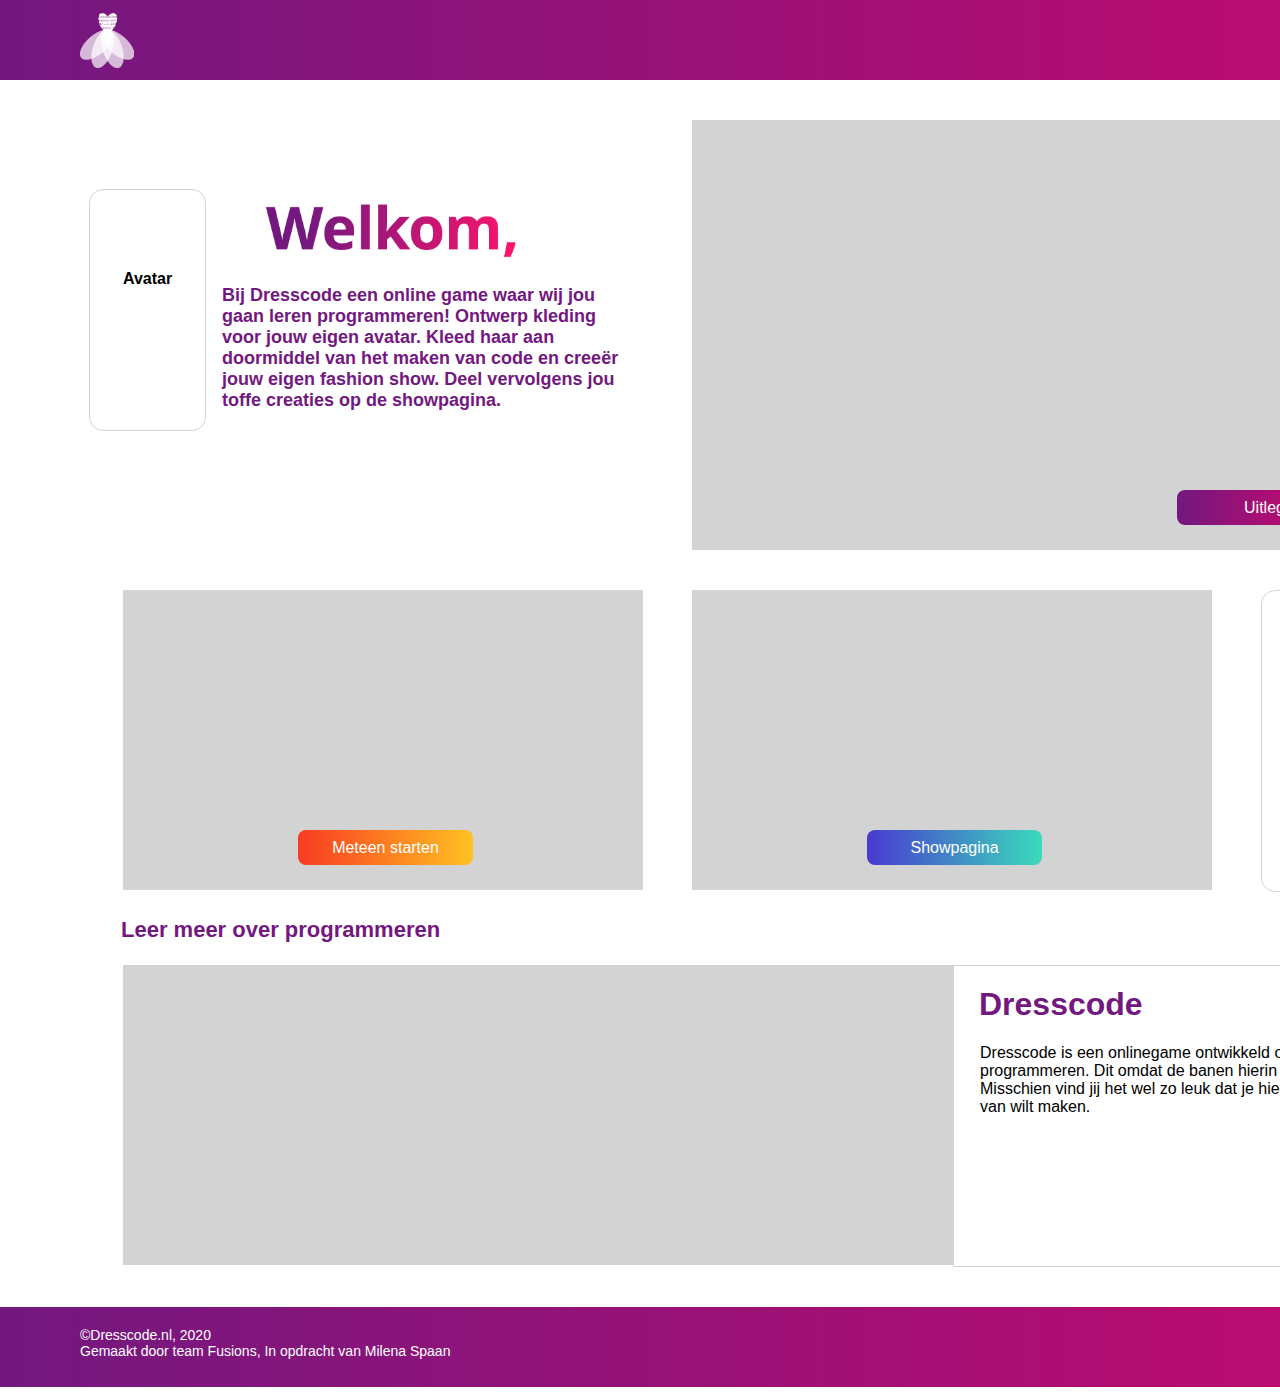
==== Code/Startpagina/index.html @ a65c895c "Add files via upload" ====
<html lang="en">
<head>
    <meta charset="UTF-8">
    <meta name="viewport" content="width=device-width, initial-scale=1.0">
    <link rel="stylesheet" type="text/css" href="style.css">
    <title></title>
</head>
<body>

    <div class="navbar">

        <svg class="logo" xmlns="http://www.w3.org/2000/svg" xmlns:xlink="http://www.w3.org/1999/xlink" width="54.391" height="55" viewBox="0 0 54.391 55">
            <image id="logo_drescode_wit" width="54.391" height="55" xlink:href="[data-uri]"/>
          </svg>

          <svg class="profiel-icon" xmlns="http://www.w3.org/2000/svg" xmlns:xlink="http://www.w3.org/1999/xlink" width="40" height="40" viewBox="0 0 40 40">
            <image id="icon_profile_wit" width="40" height="40" xlink:href="[data-uri]"/>
          </svg>
          
          <svg class="menu-icon" xmlns="http://www.w3.org/2000/svg" xmlns:xlink="http://www.w3.org/1999/xlink" width="40" height="35.859" viewBox="0 0 40 35.859">
            <image id="icon_menu_wit" width="40" height="35.859" xlink:href="[data-uri]"/>
          </svg>

    </div>
    
    <div class="vakje1">

        <button class="button1" href="">Uitleg</button>

        <svg class="welkom" xmlns="http://www.w3.org/2000/svg" xmlns:xlink="http://www.w3.org/1999/xlink" width="250" height="53.289" viewBox="0 0 250 53.289">
          <image id="welkom" width="250" height="53.289" xlink:href="[data-uri]"/>
        </svg>
        
        <h3>Bij Dresscode een online game waar wij jou<br>gaan leren programmeren! Ontwerp kleding<br>voor jouw eigen avatar. Kleed haar aan<br>doormiddel van het maken van code en creeër<br>jouw eigen fashion show. Deel vervolgens jou<br>toffe creaties op de showpagina.</h3>

        <div class="vakje5">
        <p>Avatar</p>
        </div>

    </div>

    <div class="vakje2">

        <button class="button2" href="">Showpagina</button>

    </div>

    <div class="vakje3">

      <button class="button3" href="">Aanmelden</button>

      <p>Nog geen account registreer dan nu!</p>

      <button class="button4" href="">Registreren</button>
  </div>

  <div class="vakje4">

    <button class="button5" href="">Meteen starten</button>

  </div>

  <div class="leren">
    <p>Leer meer over programmeren</p>
  </div>

  <div class="vakje6"></div>

  <div class="vakje7">
    <h1>Dresscode</h1>
    <p>Dresscode is een onlinegame ontwikkeld om jou kennen te laten maken met<br>programmeren. Dit omdat de banen hierin blijven toenemen in de toekomst.<br>Misschien vind jij het wel zo leuk dat je hier misschien in de toekomst jou baan<Br>van wilt maken.</p>
  </div>

  <div class="footer">
    <p class="footer-tekst">&copy;Dresscode.nl, 2020<br>Gemaakt door team Fusions, In opdracht van Milena Spaan</p>

    <svg class="facebook" xmlns="http://www.w3.org/2000/svg" x="0px" y="0px"
    width="30" height="30"
    viewBox="0 0 172 172"
    style=" fill:#000000;"><g xmlns="http://www.w3.org/2000/svg" transform=""><g font-family="none" font-size="none" font-weight="none" style="mix-blend-mode: normal" fill="none" fill-rule="nonzero" stroke="none" stroke-dasharray="" stroke-dashoffset="0" stroke-linecap="butt" stroke-linejoin="miter" stroke-miterlimit="10" stroke-width="1" text-anchor="none"><path fill="none" d="M 0 172 v -172 h 172 v 172 Z" /><path fill="none" d="" /><path fill="none" d="" /><path fill="none" d="" /><g fill="#ffffff"><path d="M 136.167 21.5 h -100.333 c -7.91917 0 -14.3333 6.41417 -14.3333 14.3333 v 100.333 c 0 7.91917 6.41417 14.3333 14.3333 14.3333 h 54.6172 v -49.8872 h -16.7915 v -19.5292 h 16.7915 v -14.3692 c 0 -16.6553 10.1838 -25.7355 25.0475 -25.7355 c 5.0095 -0.01433 10.0118 0.24367 14.9927 0.7525 v 17.415 h -10.234 c -8.09833 0 -9.675 3.827 -9.675 9.47433 v 12.4342 h 19.35 l -2.5155 19.5292 h -16.9492 v 49.9158 h 25.6997 c 7.91917 0 14.3333 -6.41417 14.3333 -14.3333 v -100.333 c 0 -7.91917 -6.41417 -14.3333 -14.3333 -14.3333 Z" /></g></g></g></svg>


  </div>

  <img class="instagram" src="[data-uri]">

  <svg class="twitter" xmlns="http://www.w3.org/2000/svg" x="0px" y="0px"
  width="30" height="30"
  viewBox="0 0 32 32"
  style=" fill:#ffffff;"><path xmlns="http://www.w3.org/2000/svg" d="M 28 8.55859 C 27.1172 8.94922 26.168 9.21484 25.1719 9.33203 C 26.1875 8.72266 26.9688 7.75781 27.3359 6.60938 C 26.3867 7.17188 25.332 7.58203 24.2109 7.80469 C 23.3125 6.84766 22.0313 6.24609 20.6172 6.24609 C 17.8984 6.24609 15.6914 8.45313 15.6914 11.1719 C 15.6914 11.5586 15.7344 11.9336 15.8203 12.293 C 11.7266 12.0898 8.09766 10.1289 5.67188 7.14844 C 5.24609 7.875 5.00391 8.72266 5.00391 9.625 C 5.00391 11.332 5.87109 12.8398 7.19531 13.7227 C 6.38672 13.6953 5.62891 13.4766 4.96484 13.1055 C 4.96484 13.1289 4.96484 13.1484 4.96484 13.168 C 4.96484 15.5547 6.66016 17.5469 8.91406 17.9961 C 8.5 18.1094 8.06641 18.1719 7.61719 18.1719 C 7.30078 18.1719 6.98828 18.1406 6.69141 18.082 C 7.31641 20.0391 9.13672 21.4609 11.2891 21.5039 C 9.60547 22.8242 7.48047 23.6094 5.17578 23.6094 C 4.77734 23.6094 4.38672 23.5859 4 23.5391 C 6.17969 24.9375 8.76563 25.7539 11.5469 25.7539 C 20.6055 25.7539 25.5586 18.25 25.5586 11.7422 C 25.5586 11.5313 25.5508 11.3164 25.543 11.1055 C 26.5039 10.4102 27.3398 9.54297 28 8.55859 Z" /></svg>
  

</body>
</html>
---- Code/Startpagina/style.css ----
body {
    font-family: 'Open Sans', sans-serif;
    font-size: 16px;
}

/*NAVBAR*/
.navbar {
    height: 80px;
    width: 1920px;
    margin-top: -8px;
    margin-left: -8px;
    background-image: linear-gradient(to right, #73187F, #DD0568);
}

.logo {
    margin-top: 13px;
    margin-left: 80px;
}

.profiel-icon {
    margin-bottom: 4px;
    margin-left: 1600px;
}

.menu-icon {
    margin-left: 20px;
    margin-bottom: 6px;
}

/*Avatar vakje*/
.vakje5 {
    width: 115px;
    height: 240px;
    margin-top: -240px;
    margin-left: -603px;
    border-radius: 14px;
    border: 1px solid lightgrey;
}

.vakje5 p {
    font-weight: bold;
    margin-top: 80px;
    margin-left: 33px;
}

/*Welkom met tekst*/
.welkom {
    margin-bottom: 255px;
    margin-left: -1090px;
}

h3 {
    color: #73187F;
    font-size: 18px;
    margin-left: -470px;
    margin-top: -240px;
}

/*VAKJES MET BUTTONS*/

/*Langvakje met button*/
.vakje1 {
    width: 1091px;
    height: 430px;
    margin-top: 40px;
    margin-left: 684px;
    background-color: lightgray;
}

.button1 {
    width: 175px;
    height: 35px;
    margin-top: 370px;
    margin-left: 485px;
    border-radius: 8px;
    border: none;
    color: white;
    background-image: linear-gradient(to right,  #73187F, #DD0568);
    font-family: 'Open Sans', sans-serif;
    font-size: 16px;
}

/*Showpagina*/
.vakje2 {
    width: 520px;
    height: 300px;
    margin-top: 40px;
    margin-left: 684px;
    background-color: lightgray;
}

.button2 {
    width: 175px;
    height: 35px;
    margin-top: 240px;
    margin-left: 175px;
    border-radius: 8px;
    border: none;
    color: white;
    background-image: linear-gradient(to right,  #483AD0, #3ADBBC);
    font-family: 'Open Sans', sans-serif;
    font-size: 16px;
}

/*Inlog/registreer vakje met buttons*/
.vakje3 {
    width: 520px;
    height: 300px;
    margin-top: -300px;
    margin-left: 1253px;
    border-radius: 14px;
    border: 1px solid lightgrey;
}

.button3 {
    width: 175px;
    height: 35px;
    margin-top: 90px;
    margin-left: 180px;
    border-radius: 8px;
    border: none;
    color: white;
    background-image: linear-gradient(to right, #73187F, #DD0568);
    font-family: 'Open Sans', sans-serif;
    font-size: 16px;
}

p {
    margin-left: 126px;
}

.button4 {
    width: 175px;
    height: 35px;
    margin-left: 180px;
    border-radius: 8px;
    border: none;
    color: white;
    background-image: linear-gradient(to right, #73187F, #DD0568);
    font-family: 'Open Sans', sans-serif;
    font-size: 16px;
}

/*Meteen starten*/
.vakje4 {
    width: 520px;
    height: 300px;
    margin-top: -302px;
    margin-left: 115px;
    background-color: lightgray;
}

.button5 {
    width: 175px;
    height: 35px;
    margin-top: 240px;
    margin-left: 175px;
    border-radius: 8px;
    border: none;
    color: white;
    background-image: linear-gradient(to right, #F93B21, #FFC122);
    font-family: 'Open Sans', sans-serif;
    font-size: 16px;
}

/*Leer meer over programmeren*/
.leren p{
    color: #73187F;
    font-size: 22px;
    font-weight: bold;
    margin-left: 113px;
    margin-top: 27px;
}

/*Vakje 6 met foto*/
.vakje6 {
    width: 830px;
    height: 300px;
    margin-top: 20px;
    margin-left: 115px;
    background-color: lightgray;
}

/*Dresscode*/
.vakje7 {
    width: 830px;
    height: 300px;
    margin-top: -300px;
    margin-left: 945px;
    border: 1px solid lightgray;
}

.vakje7 h1 {
    color: #73187F;
    margin-top: 20px;
    margin-left: 25px;
}

.vakje7 p {
    margin-left: 26px;
}

/*Footer*/
.footer {
    height: 80px;
    width: 1920px;
    margin-top: 40px;
    margin-left: -8px;
    background-image: linear-gradient(to right, #73187F, #DD0568);
}

.footer-tekst {
    color: white;
    font-size: 14px;
    padding-top: 20px;
    margin-left: 80px;
}

.twitter {
    color: white;
    margin-left: 1707px;
    margin-top: -56px;
    width: 36px;
    height: 36px;
}

.facebook {
    margin-top: -45px;
    margin-left: 1750px;
}

.instagram {
    margin-top: -55px;
    margin-left: 1770px;
    width: 34px;
    height: 34px;
    color: black;
}
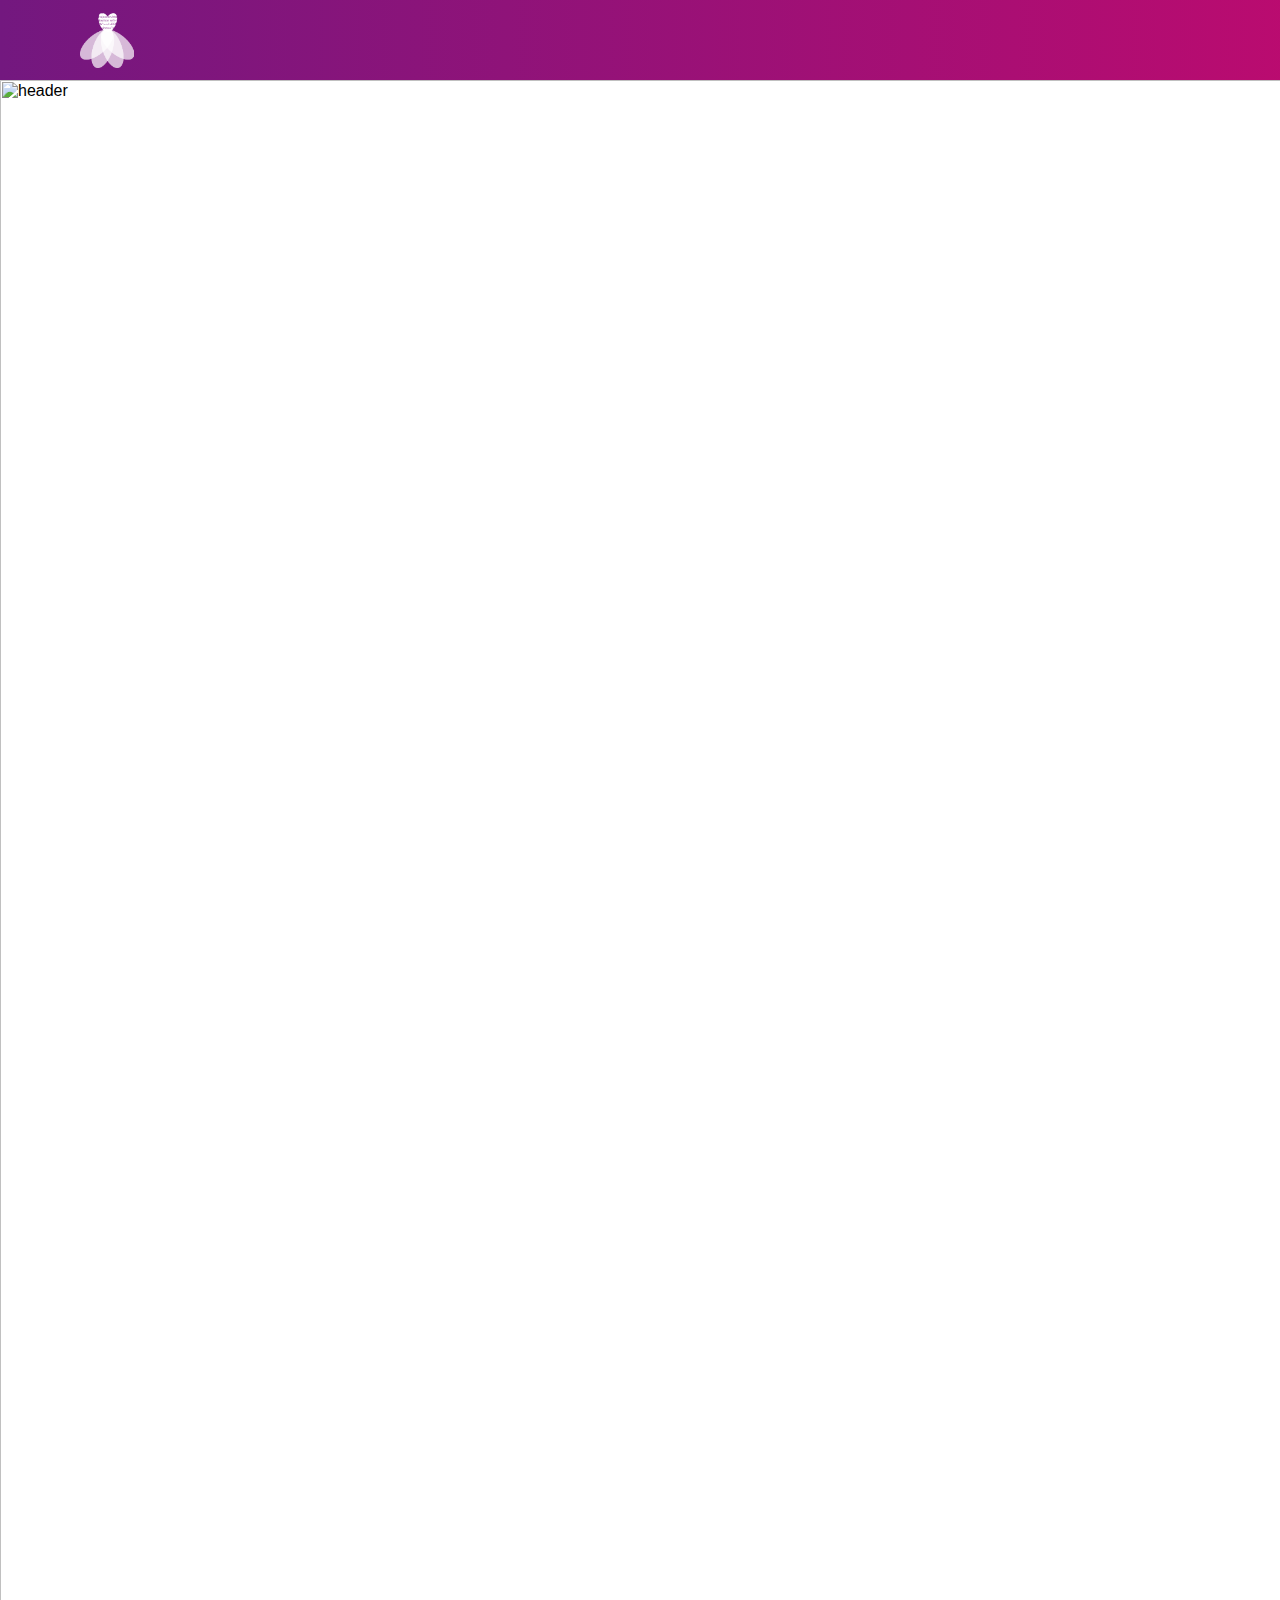
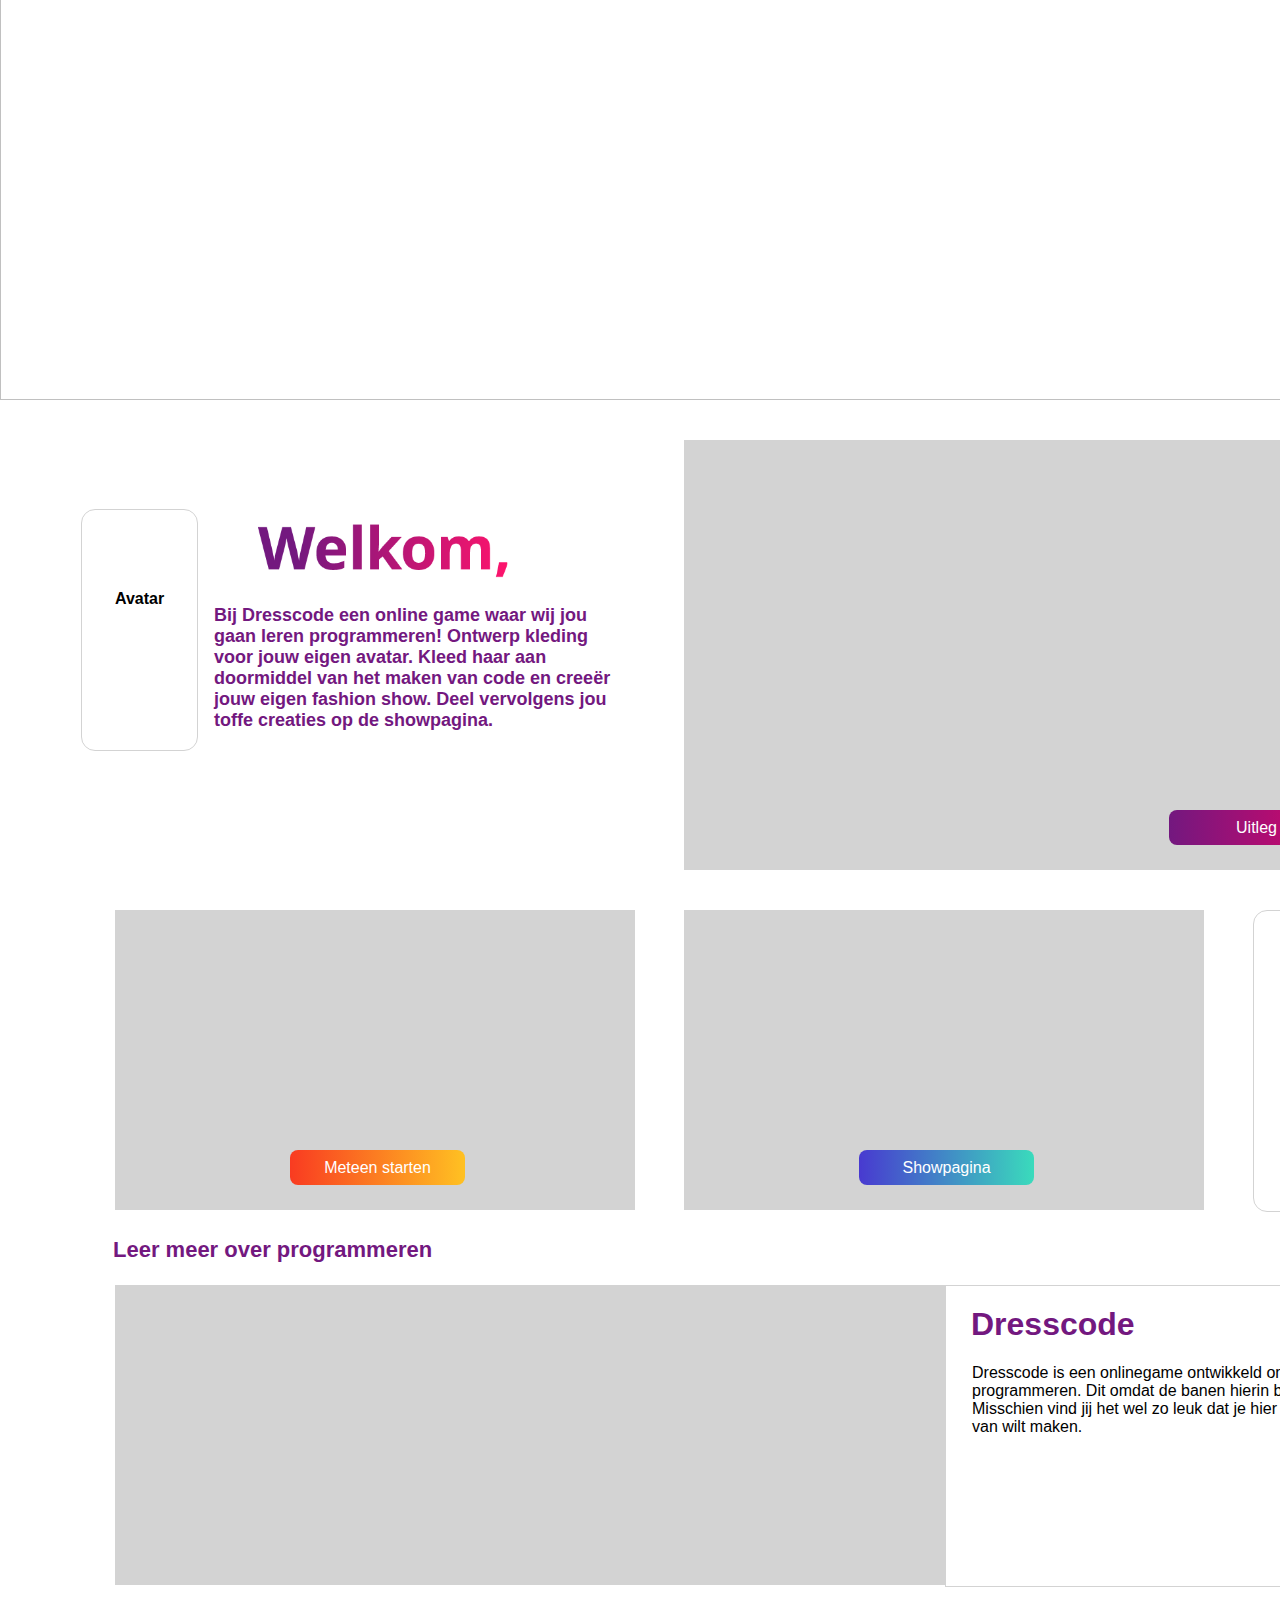
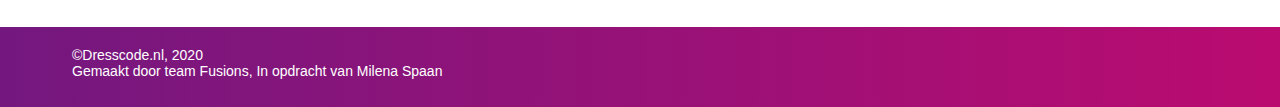
==== commit 58a814cb: "verbeteringen voor backend en responsive" ====
--- a/Code/Startpagina/index.html
+++ b/Code/Startpagina/index.html
@@ -7,88 +7,122 @@
 </head>
 <body>
 
-    <div class="navbar">
+<div class="navbar">
 
-        <svg class="logo" xmlns="http://www.w3.org/2000/svg" xmlns:xlink="http://www.w3.org/1999/xlink" width="54.391" height="55" viewBox="0 0 54.391 55">
-            <image id="logo_drescode_wit" width="54.391" height="55" xlink:href="[data-uri]"/>
-          </svg>
+    <svg class="logo" xmlns="http://www.w3.org/2000/svg" xmlns:xlink="http://www.w3.org/1999/xlink" width="54.391"
+         height="55" viewBox="0 0 54.391 55">
+        <image id="logo_drescode_wit" width="54.391" height="55"
+               xlink:href="[data-uri]"/>
+    </svg>
 
-          <svg class="profiel-icon" xmlns="http://www.w3.org/2000/svg" xmlns:xlink="http://www.w3.org/1999/xlink" width="40" height="40" viewBox="0 0 40 40">
-            <image id="icon_profile_wit" width="40" height="40" xlink:href="[data-uri]"/>
-          </svg>
-          
-          <svg class="menu-icon" xmlns="http://www.w3.org/2000/svg" xmlns:xlink="http://www.w3.org/1999/xlink" width="40" height="35.859" viewBox="0 0 40 35.859">
-            <image id="icon_menu_wit" width="40" height="35.859" xlink:href="[data-uri]"/>
-          </svg>
+    <svg class="profiel-icon" xmlns="http://www.w3.org/2000/svg" xmlns:xlink="http://www.w3.org/1999/xlink" width="40"
+         height="40" viewBox="0 0 40 40">
+        <image id="icon_profile_wit" width="40" height="40"
+               xlink:href="[data-uri]"/>
+    </svg>
 
-    </div>
-    
-    <div class="vakje1">
+    <svg class="menu-icon" xmlns="http://www.w3.org/2000/svg" xmlns:xlink="http://www.w3.org/1999/xlink" width="40"
+         height="35.859" viewBox="0 0 40 35.859">
+        <image id="icon_menu_wit" width="40" height="35.859"
+               xlink:href="[data-uri]"/>
+    </svg>
 
-        <button class="button1" href="">Uitleg</button>
+</div>
 
-        <svg class="welkom" xmlns="http://www.w3.org/2000/svg" xmlns:xlink="http://www.w3.org/1999/xlink" width="250" height="53.289" viewBox="0 0 250 53.289">
-          <image id="welkom" width="250" height="53.289" xlink:href="[data-uri]"/>
-        </svg>
-        
-        <h3>Bij Dresscode een online game waar wij jou<br>gaan leren programmeren! Ontwerp kleding<br>voor jouw eigen avatar. Kleed haar aan<br>doormiddel van het maken van code en creeër<br>jouw eigen fashion show. Deel vervolgens jou<br>toffe creaties op de showpagina.</h3>
+<div id="header_img">
+    <img src="../header.png" alt="header">
+</div>
 
-        <div class="vakje5">
+<div class="vakje1">
+
+    <button class="button1" href="">Uitleg</button>
+
+    <svg class="welkom" xmlns="http://www.w3.org/2000/svg" xmlns:xlink="http://www.w3.org/1999/xlink" width="250"
+         height="53.289" viewBox="0 0 250 53.289">
+        <image id="welkom" width="250" height="53.289"
+               xlink:href="[data-uri]"/>
+    </svg>
+
+    <h3>Bij Dresscode een online game waar wij jou<br>gaan leren programmeren! Ontwerp kleding<br>voor jouw eigen
+        avatar. Kleed haar aan<br>doormiddel van het maken van code en creeër<br>jouw eigen fashion show. Deel
+        vervolgens jou<br>toffe creaties op de showpagina.</h3>
+
+    <div class="vakje5">
         <p>Avatar</p>
-        </div>
-
     </div>
 
-    <div class="vakje2">
+</div>
 
-        <button class="button2" href="">Showpagina</button>
+<div class="vakje2">
 
-    </div>
+    <button class="button2" href="">Showpagina</button>
 
-    <div class="vakje3">
+</div>
 
-      <button class="button3" href="">Aanmelden</button>
+<div class="vakje3">
 
-      <p>Nog geen account registreer dan nu!</p>
+    <button class="button3" href="">Aanmelden</button>
 
-      <button class="button4" href="">Registreren</button>
-  </div>
+    <p>Nog geen account registreer dan nu!</p>
 
-  <div class="vakje4">
+    <button class="button4" href="">Registreren</button>
+</div>
+
+<div class="vakje4">
 
     <button class="button5" href="">Meteen starten</button>
 
-  </div>
+</div>
 
-  <div class="leren">
+<div class="leren">
     <p>Leer meer over programmeren</p>
-  </div>
+</div>
 
-  <div class="vakje6"></div>
+<div class="vakje6"></div>
 
-  <div class="vakje7">
+<div class="vakje7">
     <h1>Dresscode</h1>
-    <p>Dresscode is een onlinegame ontwikkeld om jou kennen te laten maken met<br>programmeren. Dit omdat de banen hierin blijven toenemen in de toekomst.<br>Misschien vind jij het wel zo leuk dat je hier misschien in de toekomst jou baan<Br>van wilt maken.</p>
-  </div>
+    <p>Dresscode is een onlinegame ontwikkeld om jou kennen te laten maken met<br>programmeren. Dit omdat de banen
+        hierin blijven toenemen in de toekomst.<br>Misschien vind jij het wel zo leuk dat je hier misschien in de
+        toekomst jou baan<Br>van wilt maken.</p>
+</div>
 
-  <div class="footer">
+<div class="footer">
     <p class="footer-tekst">&copy;Dresscode.nl, 2020<br>Gemaakt door team Fusions, In opdracht van Milena Spaan</p>
 
     <svg class="facebook" xmlns="http://www.w3.org/2000/svg" x="0px" y="0px"
-    width="30" height="30"
-    viewBox="0 0 172 172"
-    style=" fill:#000000;"><g xmlns="http://www.w3.org/2000/svg" transform=""><g font-family="none" font-size="none" font-weight="none" style="mix-blend-mode: normal" fill="none" fill-rule="nonzero" stroke="none" stroke-dasharray="" stroke-dashoffset="0" stroke-linecap="butt" stroke-linejoin="miter" stroke-miterlimit="10" stroke-width="1" text-anchor="none"><path fill="none" d="M 0 172 v -172 h 172 v 172 Z" /><path fill="none" d="" /><path fill="none" d="" /><path fill="none" d="" /><g fill="#ffffff"><path d="M 136.167 21.5 h -100.333 c -7.91917 0 -14.3333 6.41417 -14.3333 14.3333 v 100.333 c 0 7.91917 6.41417 14.3333 14.3333 14.3333 h 54.6172 v -49.8872 h -16.7915 v -19.5292 h 16.7915 v -14.3692 c 0 -16.6553 10.1838 -25.7355 25.0475 -25.7355 c 5.0095 -0.01433 10.0118 0.24367 14.9927 0.7525 v 17.415 h -10.234 c -8.09833 0 -9.675 3.827 -9.675 9.47433 v 12.4342 h 19.35 l -2.5155 19.5292 h -16.9492 v 49.9158 h 25.6997 c 7.91917 0 14.3333 -6.41417 14.3333 -14.3333 v -100.333 c 0 -7.91917 -6.41417 -14.3333 -14.3333 -14.3333 Z" /></g></g></g></svg>
+         width="30" height="30"
+         viewBox="0 0 172 172"
+         style=" fill:#000000;">
+        <g xmlns="http://www.w3.org/2000/svg" transform="">
+            <g font-family="none" font-size="none" font-weight="none" style="mix-blend-mode: normal" fill="none"
+               fill-rule="nonzero" stroke="none" stroke-dasharray="" stroke-dashoffset="0" stroke-linecap="butt"
+               stroke-linejoin="miter" stroke-miterlimit="10" stroke-width="1" text-anchor="none">
+                <path fill="none" d="M 0 172 v -172 h 172 v 172 Z"/>
+                <path fill="none" d=""/>
+                <path fill="none" d=""/>
+                <path fill="none" d=""/>
+                <g fill="#ffffff">
+                    <path d="M 136.167 21.5 h -100.333 c -7.91917 0 -14.3333 6.41417 -14.3333 14.3333 v 100.333 c 0 7.91917 6.41417 14.3333 14.3333 14.3333 h 54.6172 v -49.8872 h -16.7915 v -19.5292 h 16.7915 v -14.3692 c 0 -16.6553 10.1838 -25.7355 25.0475 -25.7355 c 5.0095 -0.01433 10.0118 0.24367 14.9927 0.7525 v 17.415 h -10.234 c -8.09833 0 -9.675 3.827 -9.675 9.47433 v 12.4342 h 19.35 l -2.5155 19.5292 h -16.9492 v 49.9158 h 25.6997 c 7.91917 0 14.3333 -6.41417 14.3333 -14.3333 v -100.333 c 0 -7.91917 -6.41417 -14.3333 -14.3333 -14.3333 Z"/>
+                </g>
+            </g>
+        </g>
+    </svg>
 
 
-  </div>
+</div>
 
-  <img class="instagram" src="[data-uri]">
+<img class="instagram"
+     src="[data-uri]">
 
-  <svg class="twitter" xmlns="http://www.w3.org/2000/svg" x="0px" y="0px"
-  width="30" height="30"
-  viewBox="0 0 32 32"
-  style=" fill:#ffffff;"><path xmlns="http://www.w3.org/2000/svg" d="M 28 8.55859 C 27.1172 8.94922 26.168 9.21484 25.1719 9.33203 C 26.1875 8.72266 26.9688 7.75781 27.3359 6.60938 C 26.3867 7.17188 25.332 7.58203 24.2109 7.80469 C 23.3125 6.84766 22.0313 6.24609 20.6172 6.24609 C 17.8984 6.24609 15.6914 8.45313 15.6914 11.1719 C 15.6914 11.5586 15.7344 11.9336 15.8203 12.293 C 11.7266 12.0898 8.09766 10.1289 5.67188 7.14844 C 5.24609 7.875 5.00391 8.72266 5.00391 9.625 C 5.00391 11.332 5.87109 12.8398 7.19531 13.7227 C 6.38672 13.6953 5.62891 13.4766 4.96484 13.1055 C 4.96484 13.1289 4.96484 13.1484 4.96484 13.168 C 4.96484 15.5547 6.66016 17.5469 8.91406 17.9961 C 8.5 18.1094 8.06641 18.1719 7.61719 18.1719 C 7.30078 18.1719 6.98828 18.1406 6.69141 18.082 C 7.31641 20.0391 9.13672 21.4609 11.2891 21.5039 C 9.60547 22.8242 7.48047 23.6094 5.17578 23.6094 C 4.77734 23.6094 4.38672 23.5859 4 23.5391 C 6.17969 24.9375 8.76563 25.7539 11.5469 25.7539 C 20.6055 25.7539 25.5586 18.25 25.5586 11.7422 C 25.5586 11.5313 25.5508 11.3164 25.543 11.1055 C 26.5039 10.4102 27.3398 9.54297 28 8.55859 Z" /></svg>
-  
+<svg class="twitter" xmlns="http://www.w3.org/2000/svg" x="0px" y="0px"
+     width="30" height="30"
+     viewBox="0 0 32 32"
+     style=" fill:#ffffff;">
+    <path xmlns="http://www.w3.org/2000/svg"
+          d="M 28 8.55859 C 27.1172 8.94922 26.168 9.21484 25.1719 9.33203 C 26.1875 8.72266 26.9688 7.75781 27.3359 6.60938 C 26.3867 7.17188 25.332 7.58203 24.2109 7.80469 C 23.3125 6.84766 22.0313 6.24609 20.6172 6.24609 C 17.8984 6.24609 15.6914 8.45313 15.6914 11.1719 C 15.6914 11.5586 15.7344 11.9336 15.8203 12.293 C 11.7266 12.0898 8.09766 10.1289 5.67188 7.14844 C 5.24609 7.875 5.00391 8.72266 5.00391 9.625 C 5.00391 11.332 5.87109 12.8398 7.19531 13.7227 C 6.38672 13.6953 5.62891 13.4766 4.96484 13.1055 C 4.96484 13.1289 4.96484 13.1484 4.96484 13.168 C 4.96484 15.5547 6.66016 17.5469 8.91406 17.9961 C 8.5 18.1094 8.06641 18.1719 7.61719 18.1719 C 7.30078 18.1719 6.98828 18.1406 6.69141 18.082 C 7.31641 20.0391 9.13672 21.4609 11.2891 21.5039 C 9.60547 22.8242 7.48047 23.6094 5.17578 23.6094 C 4.77734 23.6094 4.38672 23.5859 4 23.5391 C 6.17969 24.9375 8.76563 25.7539 11.5469 25.7539 C 20.6055 25.7539 25.5586 18.25 25.5586 11.7422 C 25.5586 11.5313 25.5508 11.3164 25.543 11.1055 C 26.5039 10.4102 27.3398 9.54297 28 8.55859 Z"/>
+</svg>
+
 
 </body>
 </html>--- a/Code/Startpagina/style.css
+++ b/Code/Startpagina/style.css
@@ -1,14 +1,13 @@
 body {
     font-family: 'Open Sans', sans-serif;
     font-size: 16px;
+    margin: 0;
 }
 
 /*NAVBAR*/
 .navbar {
     height: 80px;
     width: 1920px;
-    margin-top: -8px;
-    margin-left: -8px;
     background-image: linear-gradient(to right, #73187F, #DD0568);
 }
 
@@ -27,6 +26,14 @@
     margin-bottom: 6px;
 }
 
+#header_img{
+    width: 100vw;
+
+}
+
+#header_img img{
+    width: 1920px;
+}
 /*Avatar vakje*/
 .vakje5 {
     width: 115px;
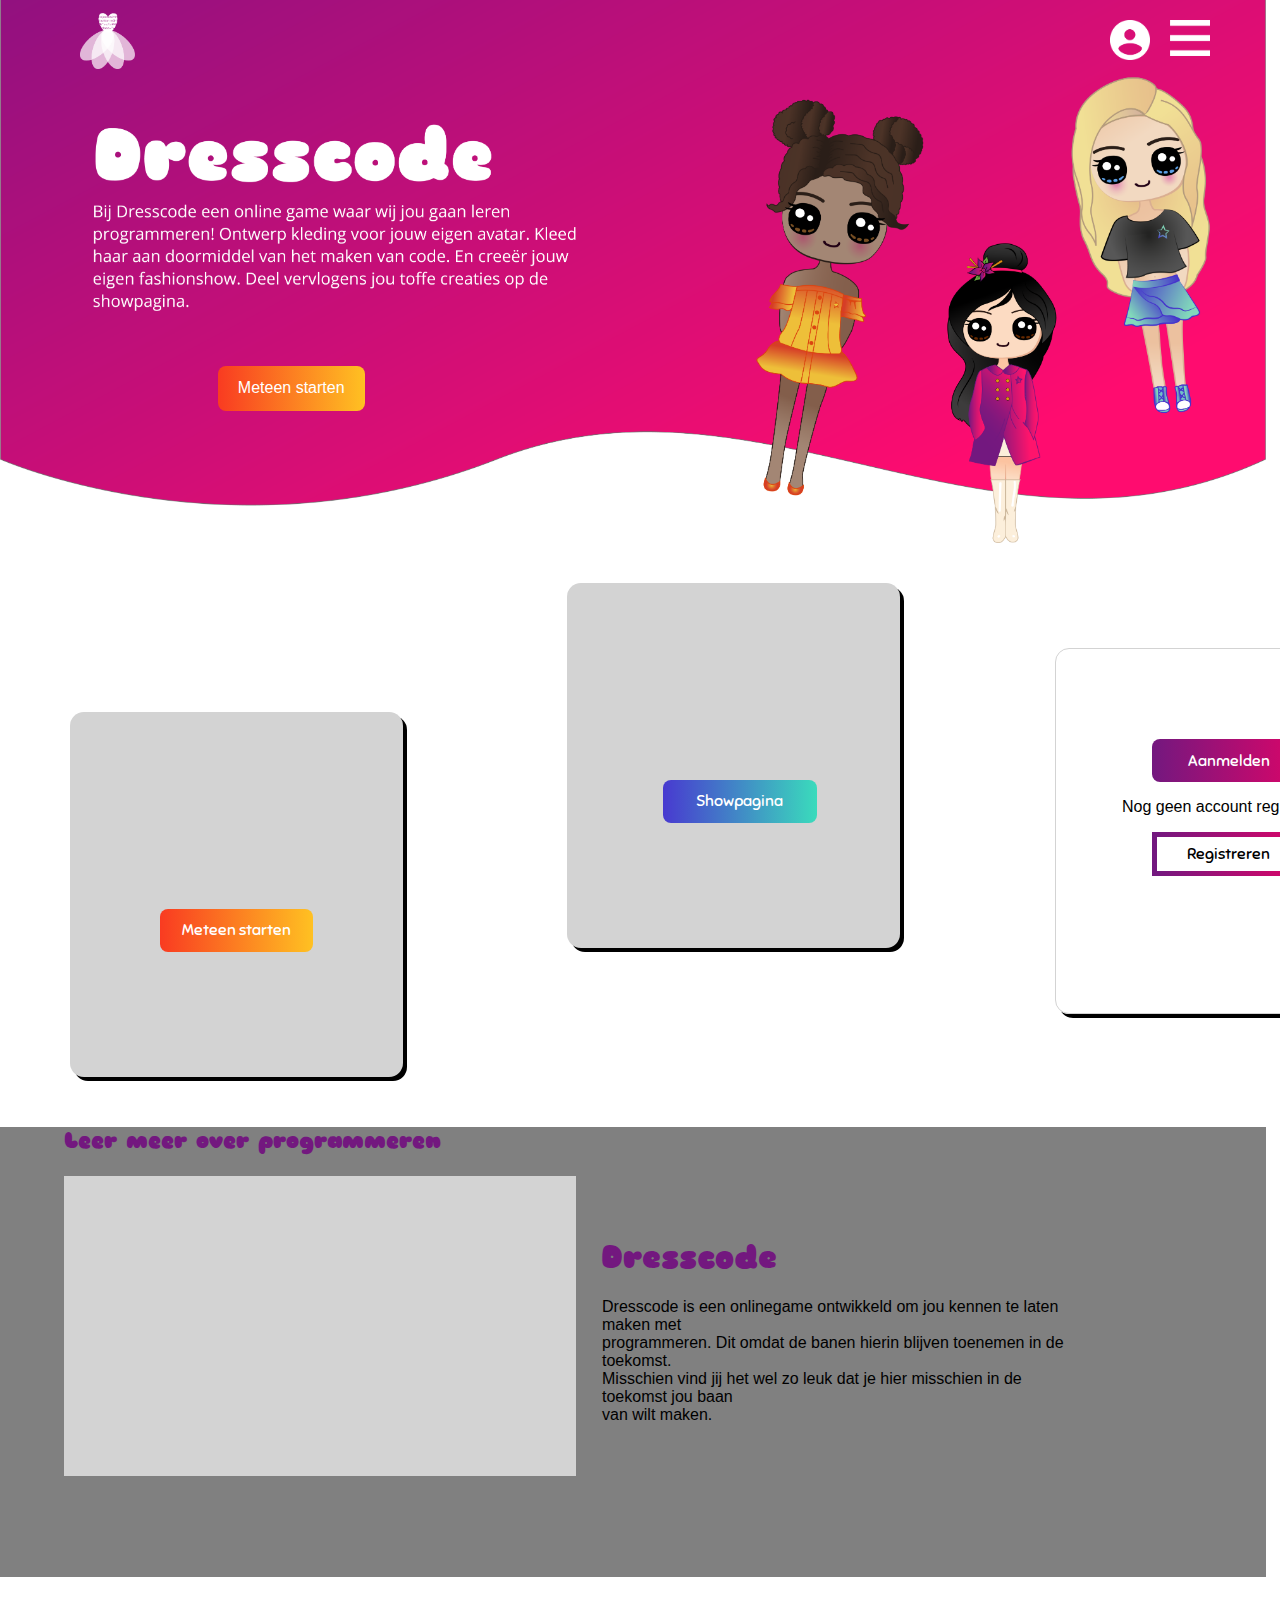
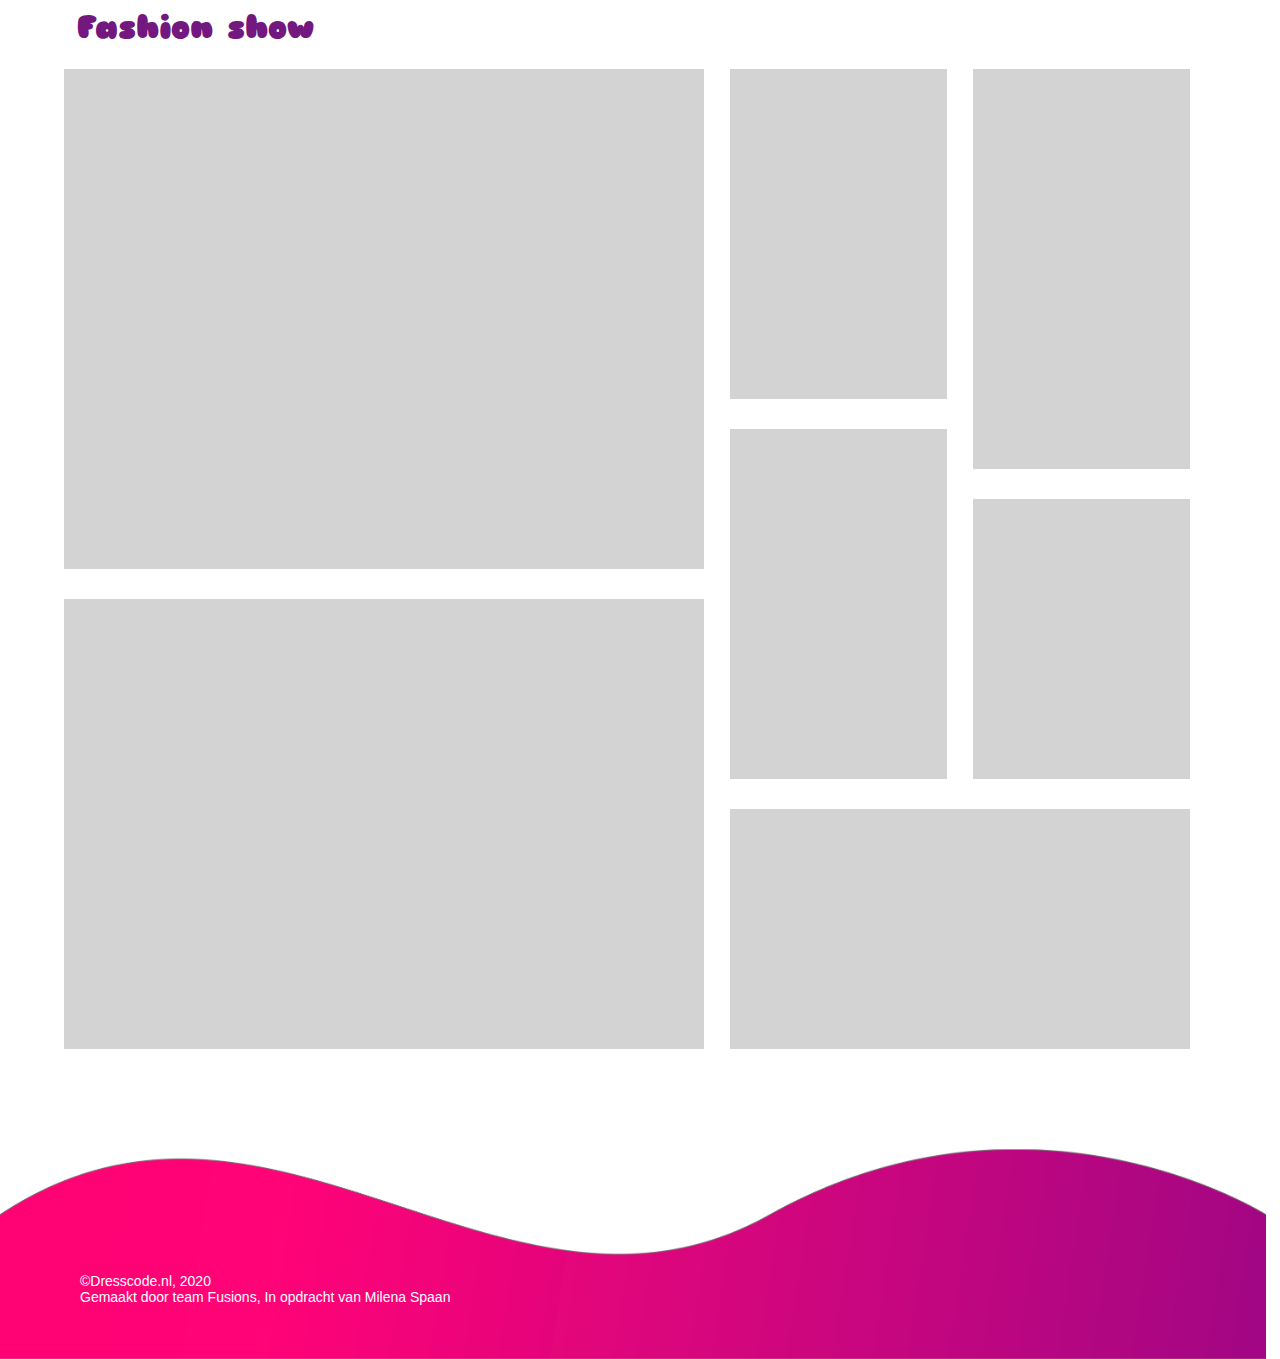
==== commit 6aef1380: "Add files via upload" ====
--- a/Code/Startpagina/index.html
+++ b/Code/Startpagina/index.html
@@ -2,127 +2,109 @@
 <head>
     <meta charset="UTF-8">
     <meta name="viewport" content="width=device-width, initial-scale=1.0">
+    <link href="https://fonts.googleapis.com/css2?family=Sniglet:wght@800&display=swap" rel="stylesheet">
     <link rel="stylesheet" type="text/css" href="style.css">
     <title></title>
 </head>
 <body>
+    
+  <div id="header_img">
+    <img src="header.png" alt="header">
+    <button class="button6" href="">Meteen starten</button>
+  </div>
 
-<div class="navbar">
+  <div class="navbar">
+    <img src="../icons/logo_drescode_wit.png" alt="logo" class="logo" id="logo_drescode_wit">
+    <div class="navbar_menu-icons">
+       <img src="../icons/icon_profile_wit.png" alt="" class="profiel-icon">
+             <img src="../icons/icon_menu_wit.png" alt="" class="menu-icon" id="icon_menu_wit">
+             </div>
+         </div>
 
-    <svg class="logo" xmlns="http://www.w3.org/2000/svg" xmlns:xlink="http://www.w3.org/1999/xlink" width="54.391"
-         height="55" viewBox="0 0 54.391 55">
-        <image id="logo_drescode_wit" width="54.391" height="55"
-               xlink:href="[data-uri]"/>
-    </svg>
+    <div class="vakje2">
 
-    <svg class="profiel-icon" xmlns="http://www.w3.org/2000/svg" xmlns:xlink="http://www.w3.org/1999/xlink" width="40"
-         height="40" viewBox="0 0 40 40">
-        <image id="icon_profile_wit" width="40" height="40"
-               xlink:href="[data-uri]"/>
-    </svg>
+        <button class="button2" href="">Showpagina</button>
 
-    <svg class="menu-icon" xmlns="http://www.w3.org/2000/svg" xmlns:xlink="http://www.w3.org/1999/xlink" width="40"
-         height="35.859" viewBox="0 0 40 35.859">
-        <image id="icon_menu_wit" width="40" height="35.859"
-               xlink:href="[data-uri]"/>
-    </svg>
+    </div>
+
+    <div class="vakje3">
+
+      <button class="button3" href="">Aanmelden</button>
+
+      <p>Nog geen account registreer dan nu!</p>
+
+      
+      <button class="button4 button-gradient" href="">Registreren</button>
+      
+  </div>
+
+  <div class="vakje4">
+
+    <button class="button5" href="">Meteen starten</button>
+
+  </div>
+
+  <div class="box">
+  <div class="leren">
+    <h3>Leer meer over programmeren</h3>
+  </div>
+
+  <div class="vakje6"></div>
+
+  <div class="vakje7">
+    <h1>Dresscode</h1>
+    <p>Dresscode is een onlinegame ontwikkeld om jou kennen te laten maken met<br>programmeren. Dit omdat de banen hierin blijven toenemen in de toekomst.<br>Misschien vind jij het wel zo leuk dat je hier misschien in de toekomst jou baan<Br>van wilt maken.</p>
+  </div>
+  </div>
+
+  <div class="onder">
+    <h1>Fashion show</h1>
+
+    <div class="vakje8"></div>
+
+    <div class="vakje9"></div>
+
+    <div class="vakje10"></div>
+
+    <div class="vakje11"></div>
+
+    <div class="vakje12"></div>
+
+    <div class="vakje13"></div>
+
+    <div class="vakje14"></div>
+  </div>
+
+  <div id="footer_img">
+
+    <img src="footer.png" alt="header">
+
+  </div>
+
+  <div class="tekst">
+    <p class="footer-tekst">&copy;Dresscode.nl, 2020<br>Gemaakt door team Fusions, In opdracht van Milena Spaan</p>
+  </div>
+
+<div class="icons">
+
+  <svg class="facebook" xmlns="http://www.w3.org/2000/svg" x="0px" y="0px"
+  width="30" height="30"
+  viewBox="0 0 172 172"
+  style=" fill:#000000;"><g xmlns="http://www.w3.org/2000/svg" transform=""><g font-family="none" font-size="none" font-weight="none" style="mix-blend-mode: normal" fill="none" fill-rule="nonzero" stroke="none" stroke-dasharray="" stroke-dashoffset="0" stroke-linecap="butt" stroke-linejoin="miter" stroke-miterlimit="10" stroke-width="1" text-anchor="none"><path fill="none" d="M 0 172 v -172 h 172 v 172 Z" /><path fill="none" d="" /><path fill="none" d="" /><path fill="none" d="" /><g fill="#ffffff"><path d="M 136.167 21.5 h -100.333 c -7.91917 0 -14.3333 6.41417 -14.3333 14.3333 v 100.333 c 0 7.91917 6.41417 14.3333 14.3333 14.3333 h 54.6172 v -49.8872 h -16.7915 v -19.5292 h 16.7915 v -14.3692 c 0 -16.6553 10.1838 -25.7355 25.0475 -25.7355 c 5.0095 -0.01433 10.0118 0.24367 14.9927 0.7525 v 17.415 h -10.234 c -8.09833 0 -9.675 3.827 -9.675 9.47433 v 12.4342 h 19.35 l -2.5155 19.5292 h -16.9492 v 49.9158 h 25.6997 c 7.91917 0 14.3333 -6.41417 14.3333 -14.3333 v -100.333 c 0 -7.91917 -6.41417 -14.3333 -14.3333 -14.3333 Z" /></g></g></g></svg>
+
+  <div class="ticons">
+  <img class="instagram" src="[data-uri]">
+
+  <svg class="twitter" xmlns="http://www.w3.org/2000/svg" x="0px" y="0px"
+  width="30" height="30"
+  viewBox="0 0 32 32"
+  style=" fill:#ffffff;"><path xmlns="http://www.w3.org/2000/svg" d="M 28 8.55859 C 27.1172 8.94922 26.168 9.21484 25.1719 9.33203 C 26.1875 8.72266 26.9688 7.75781 27.3359 6.60938 C 26.3867 7.17188 25.332 7.58203 24.2109 7.80469 C 23.3125 6.84766 22.0313 6.24609 20.6172 6.24609 C 17.8984 6.24609 15.6914 8.45313 15.6914 11.1719 C 15.6914 11.5586 15.7344 11.9336 15.8203 12.293 C 11.7266 12.0898 8.09766 10.1289 5.67188 7.14844 C 5.24609 7.875 5.00391 8.72266 5.00391 9.625 C 5.00391 11.332 5.87109 12.8398 7.19531 13.7227 C 6.38672 13.6953 5.62891 13.4766 4.96484 13.1055 C 4.96484 13.1289 4.96484 13.1484 4.96484 13.168 C 4.96484 15.5547 6.66016 17.5469 8.91406 17.9961 C 8.5 18.1094 8.06641 18.1719 7.61719 18.1719 C 7.30078 18.1719 6.98828 18.1406 6.69141 18.082 C 7.31641 20.0391 9.13672 21.4609 11.2891 21.5039 C 9.60547 22.8242 7.48047 23.6094 5.17578 23.6094 C 4.77734 23.6094 4.38672 23.5859 4 23.5391 C 6.17969 24.9375 8.76563 25.7539 11.5469 25.7539 C 20.6055 25.7539 25.5586 18.25 25.5586 11.7422 C 25.5586 11.5313 25.5508 11.3164 25.543 11.1055 C 26.5039 10.4102 27.3398 9.54297 28 8.55859 Z" /></svg>
+</div>
 
 </div>
 
-<div id="header_img">
-    <img src="../header.png" alt="header">
-</div>
-
-<div class="vakje1">
-
-    <button class="button1" href="">Uitleg</button>
-
-    <svg class="welkom" xmlns="http://www.w3.org/2000/svg" xmlns:xlink="http://www.w3.org/1999/xlink" width="250"
-         height="53.289" viewBox="0 0 250 53.289">
-        <image id="welkom" width="250" height="53.289"
-               xlink:href="[data-uri]"/>
-    </svg>
-
-    <h3>Bij Dresscode een online game waar wij jou<br>gaan leren programmeren! Ontwerp kleding<br>voor jouw eigen
-        avatar. Kleed haar aan<br>doormiddel van het maken van code en creeër<br>jouw eigen fashion show. Deel
-        vervolgens jou<br>toffe creaties op de showpagina.</h3>
-
-    <div class="vakje5">
-        <p>Avatar</p>
-    </div>
-
-</div>
-
-<div class="vakje2">
-
-    <button class="button2" href="">Showpagina</button>
-
-</div>
-
-<div class="vakje3">
-
-    <button class="button3" href="">Aanmelden</button>
-
-    <p>Nog geen account registreer dan nu!</p>
-
-    <button class="button4" href="">Registreren</button>
-</div>
-
-<div class="vakje4">
-
-    <button class="button5" href="">Meteen starten</button>
-
-</div>
-
-<div class="leren">
-    <p>Leer meer over programmeren</p>
-</div>
-
-<div class="vakje6"></div>
-
-<div class="vakje7">
-    <h1>Dresscode</h1>
-    <p>Dresscode is een onlinegame ontwikkeld om jou kennen te laten maken met<br>programmeren. Dit omdat de banen
-        hierin blijven toenemen in de toekomst.<br>Misschien vind jij het wel zo leuk dat je hier misschien in de
-        toekomst jou baan<Br>van wilt maken.</p>
-</div>
-
-<div class="footer">
-    <p class="footer-tekst">&copy;Dresscode.nl, 2020<br>Gemaakt door team Fusions, In opdracht van Milena Spaan</p>
-
-    <svg class="facebook" xmlns="http://www.w3.org/2000/svg" x="0px" y="0px"
-         width="30" height="30"
-         viewBox="0 0 172 172"
-         style=" fill:#000000;">
-        <g xmlns="http://www.w3.org/2000/svg" transform="">
-            <g font-family="none" font-size="none" font-weight="none" style="mix-blend-mode: normal" fill="none"
-               fill-rule="nonzero" stroke="none" stroke-dasharray="" stroke-dashoffset="0" stroke-linecap="butt"
-               stroke-linejoin="miter" stroke-miterlimit="10" stroke-width="1" text-anchor="none">
-                <path fill="none" d="M 0 172 v -172 h 172 v 172 Z"/>
-                <path fill="none" d=""/>
-                <path fill="none" d=""/>
-                <path fill="none" d=""/>
-                <g fill="#ffffff">
-                    <path d="M 136.167 21.5 h -100.333 c -7.91917 0 -14.3333 6.41417 -14.3333 14.3333 v 100.333 c 0 7.91917 6.41417 14.3333 14.3333 14.3333 h 54.6172 v -49.8872 h -16.7915 v -19.5292 h 16.7915 v -14.3692 c 0 -16.6553 10.1838 -25.7355 25.0475 -25.7355 c 5.0095 -0.01433 10.0118 0.24367 14.9927 0.7525 v 17.415 h -10.234 c -8.09833 0 -9.675 3.827 -9.675 9.47433 v 12.4342 h 19.35 l -2.5155 19.5292 h -16.9492 v 49.9158 h 25.6997 c 7.91917 0 14.3333 -6.41417 14.3333 -14.3333 v -100.333 c 0 -7.91917 -6.41417 -14.3333 -14.3333 -14.3333 Z"/>
-                </g>
-            </g>
-        </g>
-    </svg>
-
-
-</div>
-
-<img class="instagram"
-     src="[data-uri]">
-
-<svg class="twitter" xmlns="http://www.w3.org/2000/svg" x="0px" y="0px"
-     width="30" height="30"
-     viewBox="0 0 32 32"
-     style=" fill:#ffffff;">
-    <path xmlns="http://www.w3.org/2000/svg"
-          d="M 28 8.55859 C 27.1172 8.94922 26.168 9.21484 25.1719 9.33203 C 26.1875 8.72266 26.9688 7.75781 27.3359 6.60938 C 26.3867 7.17188 25.332 7.58203 24.2109 7.80469 C 23.3125 6.84766 22.0313 6.24609 20.6172 6.24609 C 17.8984 6.24609 15.6914 8.45313 15.6914 11.1719 C 15.6914 11.5586 15.7344 11.9336 15.8203 12.293 C 11.7266 12.0898 8.09766 10.1289 5.67188 7.14844 C 5.24609 7.875 5.00391 8.72266 5.00391 9.625 C 5.00391 11.332 5.87109 12.8398 7.19531 13.7227 C 6.38672 13.6953 5.62891 13.4766 4.96484 13.1055 C 4.96484 13.1289 4.96484 13.1484 4.96484 13.168 C 4.96484 15.5547 6.66016 17.5469 8.91406 17.9961 C 8.5 18.1094 8.06641 18.1719 7.61719 18.1719 C 7.30078 18.1719 6.98828 18.1406 6.69141 18.082 C 7.31641 20.0391 9.13672 21.4609 11.2891 21.5039 C 9.60547 22.8242 7.48047 23.6094 5.17578 23.6094 C 4.77734 23.6094 4.38672 23.5859 4 23.5391 C 6.17969 24.9375 8.76563 25.7539 11.5469 25.7539 C 20.6055 25.7539 25.5586 18.25 25.5586 11.7422 C 25.5586 11.5313 25.5508 11.3164 25.543 11.1055 C 26.5039 10.4102 27.3398 9.54297 28 8.55859 Z"/>
-</svg>
-
+  
+  
 
 </body>
 </html>--- a/Code/Startpagina/style.css
+++ b/Code/Startpagina/style.css
@@ -1,200 +1,192 @@
 body {
-    font-family: 'Open Sans', sans-serif;
-    font-size: 16px;
+    font-family: 'Sniglet';
     margin: 0;
 }
 
 /*NAVBAR*/
 .navbar {
     height: 80px;
-    width: 1920px;
-    background-image: linear-gradient(to right, #73187F, #DD0568);
-}
-
+    width: 100vw;
+    background-image: transparant;
+    display: block;
+    text-align: left;
+    position: absolute;
+    top: 0;
+}
+.navbar_menu-icons{
+    float: right;
+    margin: 20px;
+    display: grid;
+    grid-template-columns: 1fr 1fr;
+    grid-gap: 20px;
+}
 .logo {
     margin-top: 13px;
+    width: 55px;
     margin-left: 80px;
 }
-
 .profiel-icon {
-    margin-bottom: 4px;
-    margin-left: 1600px;
-}
-
+    width: 40px;
+    margin-left: 50px;
+}
 .menu-icon {
-    margin-left: 20px;
-    margin-bottom: 6px;
-}
-
-#header_img{
-    width: 100vw;
-
+    width: 40px;
+    cursor: pointer;
+}
+
+/*HEADER*/
+#header_img {
+    width: 98.9vw;
 }
 
 #header_img img{
-    width: 1920px;
-}
-/*Avatar vakje*/
-.vakje5 {
-    width: 115px;
-    height: 240px;
-    margin-top: -240px;
-    margin-left: -603px;
+    width: 98.9vw;
+    margin-top: -85px;
+}
+
+.button6 {
+    width: 11.5vw;
+    height: 5%;
+    margin-top: -14%;
+    margin-left: 17vw;
+    border-radius: 8px;
+    border: none;
+    color: white;
+    background-image: linear-gradient(to right, #F93B21, #FFC122);
+    font-family: sans-serif;
+    font-size: 16px;
+}
+
+/*VAKJES MET BUTTONS*/
+
+/*Showpagina*/
+.vakje2 {
+    width: 26vw;
+    height: 40.5%;
+    margin-top: 40px;
+    margin-left: 567px;
+    background-color: lightgray;
+    box-shadow: 4px 4px black;
+    border-radius: 14px;
+}
+
+.button2 {
+    width: 12vw;
+    height: 12%;
+    margin-top: 59%;
+    margin-left: 7.5vw;
+    border-radius: 8px;
+    border: none;
+    color: white;
+    background-image: linear-gradient(to right,  #483AD0, #3ADBBC);
+    font-family: 'Sniglet';
+    font-size: 16px;
+}
+
+/*Inlog/registreer vakje met buttons*/
+.vakje3 {
+    width: 26vw;
+    height: 40.5%;
+    margin-top: -300px;
+    margin-left: 1055px;
     border-radius: 14px;
     border: 1px solid lightgrey;
-}
-
-.vakje5 p {
-    font-weight: bold;
-    margin-top: 80px;
-    margin-left: 33px;
-}
-
-/*Welkom met tekst*/
-.welkom {
-    margin-bottom: 255px;
-    margin-left: -1090px;
-}
-
-h3 {
-    color: #73187F;
-    font-size: 18px;
-    margin-left: -470px;
-    margin-top: -240px;
-}
-
-/*VAKJES MET BUTTONS*/
-
-/*Langvakje met button*/
-.vakje1 {
-    width: 1091px;
-    height: 430px;
-    margin-top: 40px;
-    margin-left: 684px;
-    background-color: lightgray;
-}
-
-.button1 {
-    width: 175px;
-    height: 35px;
-    margin-top: 370px;
-    margin-left: 485px;
+    box-shadow: 4px 4px black;
+    border-radius: 14px;
+}
+
+.button3 {
+    width: 12vw;
+    height: 12%;
+    margin-top: 90px;
+    margin-left: 7.5vw;
     border-radius: 8px;
     border: none;
     color: white;
-    background-image: linear-gradient(to right,  #73187F, #DD0568);
-    font-family: 'Open Sans', sans-serif;
+    background-image: linear-gradient(to right, #73187F, #DD0568);
+    font-family: 'Sniglet';
     font-size: 16px;
 }
 
-/*Showpagina*/
-.vakje2 {
-    width: 520px;
-    height: 300px;
-    margin-top: 40px;
-    margin-left: 684px;
-    background-color: lightgray;
-}
-
-.button2 {
-    width: 175px;
-    height: 35px;
-    margin-top: 240px;
-    margin-left: 175px;
+p {
+    font-family: sans-serif;
+    margin-left: 66px;
+}
+
+.button4 {
+    width: 12vw;
+    height: 12%;
+    margin-left: 7.5vw;
     border-radius: 8px;
     border: none;
-    color: white;
-    background-image: linear-gradient(to right,  #483AD0, #3ADBBC);
-    font-family: 'Open Sans', sans-serif;
+    color: black;
+    background: none;
+    font-family: 'Sniglet';
     font-size: 16px;
-}
-
-/*Inlog/registreer vakje met buttons*/
-.vakje3 {
-    width: 520px;
-    height: 300px;
-    margin-top: -300px;
-    margin-left: 1253px;
+    border: 10px solid;
+    border-image-slice: 1;
+    border-width: 5px;
+}
+
+.button-gradient {
+   border-image-source: linear-gradient(to right, #73187F, #DD0568);
+
+}
+
+/*Meteen starten*/
+.vakje4 {
+    width: 26vw;
+    height: 40.5%;
+    margin-top: -302px;
+    margin-left: 70px;
+    background-color: lightgray;
+    box-shadow: 4px 4px black;
     border-radius: 14px;
-    border: 1px solid lightgrey;
-}
-
-.button3 {
-    width: 175px;
-    height: 35px;
-    margin-top: 90px;
-    margin-left: 180px;
+}
+
+.button5 {
+    width: 12vw;
+    height: 12%;
+    margin-top: 59%;
+    margin-left: 7vw;
     border-radius: 8px;
     border: none;
     color: white;
-    background-image: linear-gradient(to right, #73187F, #DD0568);
-    font-family: 'Open Sans', sans-serif;
+    background-image: linear-gradient(to right, #F93B21, #FFC122);
+    font-family: 'Sniglet';
     font-size: 16px;
 }
-
-p {
-    margin-left: 126px;
-}
-
-.button4 {
-    width: 175px;
-    height: 35px;
-    margin-left: 180px;
-    border-radius: 8px;
-    border: none;
-    color: white;
-    background-image: linear-gradient(to right, #73187F, #DD0568);
-    font-family: 'Open Sans', sans-serif;
-    font-size: 16px;
-}
-
-/*Meteen starten*/
-.vakje4 {
-    width: 520px;
-    height: 300px;
-    margin-top: -302px;
-    margin-left: 115px;
-    background-color: lightgray;
-}
-
-.button5 {
-    width: 175px;
-    height: 35px;
-    margin-top: 240px;
-    margin-left: 175px;
-    border-radius: 8px;
-    border: none;
-    color: white;
-    background-image: linear-gradient(to right, #F93B21, #FFC122);
-    font-family: 'Open Sans', sans-serif;
-    font-size: 16px;
+/*box*/
+.box {
+    background: gray;
+    width: 98.9vw;
+    height: 50%;
 }
 
 /*Leer meer over programmeren*/
-.leren p{
+.leren h3{
     color: #73187F;
     font-size: 22px;
     font-weight: bold;
-    margin-left: 113px;
-    margin-top: 27px;
+    margin-left: 5vw;
+    margin-top: 4%;
 }
 
 /*Vakje 6 met foto*/
 .vakje6 {
-    width: 830px;
+    width: 40vw;
     height: 300px;
     margin-top: 20px;
-    margin-left: 115px;
+    margin-left: 5vw;
     background-color: lightgray;
 }
 
 /*Dresscode*/
 .vakje7 {
-    width: 830px;
+    width: 40vw;
     height: 300px;
-    margin-top: -300px;
-    margin-left: 945px;
-    border: 1px solid lightgray;
+    margin-top: -20.5%;
+    margin-left: 45vw;
 }
 
 .vakje7 h1 {
@@ -207,39 +199,347 @@
     margin-left: 26px;
 }
 
+/*onderkant*/
+h1 {
+    color: #73187F;
+    font-family: 'Sniglet';
+    margin-left: 77px;
+    margin-top: 30px;
+}
+
+/*links boven en onder*/
+.vakje8 {
+    width: 50vw;
+    height: 500px;
+    margin-top: 20px;
+    margin-left: 5vw;
+    background-color: lightgray;
+}
+
+.vakje9 {
+    width: 50vw;
+    height: 450px;
+    margin-top: 30px;
+    margin-left: 5vw;
+    background-color: lightgray;
+}
+
+/*rechterkant (links -> rechts)*/
+.vakje10 {
+    width: 17vw;
+    height: 330px;
+    margin-top: -980px;
+    margin-left: 57vw;
+    background-color: lightgray;
+}
+
+.vakje11 {
+    width: 17vw;
+    height: 400px;
+    margin-top: -330px;
+    margin-left: 76vw;
+    background-color: lightgray;
+}
+
+.vakje12 {
+    width: 17vw;
+    height: 350px;
+    margin-top: -40px;
+    margin-left: 57vw;
+    background-color: lightgray;
+}
+
+.vakje13 {
+    width: 17vw;
+    height: 280px;
+    margin-top: -280px;
+    margin-left: 76vw;
+    background-color: lightgray;
+}
+
+.vakje14 {
+    width: 36vw;
+    height: 240px;
+    margin-top: 30px;
+    margin-left: 57vw;
+    background-color: lightgray;
+}
+
 /*Footer*/
-.footer {
-    height: 80px;
-    width: 1920px;
-    margin-top: 40px;
-    margin-left: -8px;
-    background-image: linear-gradient(to right, #73187F, #DD0568);
-}
-
+#footer_img {
+    width: 98.9vw;
+    margin-top: 100px;
+}
+
+#footer_img img {
+    width: 98.9vw;
+    height: 210px;
+}
+
+/*footer tekst*/
+.tekst {
+    margin-top: -120px;
+}
 .footer-tekst {
     color: white;
+    font-family: sans-serif;
     font-size: 14px;
     padding-top: 20px;
     margin-left: 80px;
 }
 
+/*footer icons*/
+.icons {
+    margin-top: -30px;
+}
+
+.icons .ticons {
+    margin-top: -13px;
+}
+
 .twitter {
     color: white;
-    margin-left: 1707px;
-    margin-top: -56px;
+    margin-left: -115px;
+    margin-top: -90px;
     width: 36px;
     height: 36px;
 }
 
 .facebook {
-    margin-top: -45px;
-    margin-left: 1750px;
+    margin-top: -15px;
+    margin-left: 1330px;
 }
 
 .instagram {
-    margin-top: -55px;
-    margin-left: 1770px;
+    margin-top: -80px;
+    margin-left: 1365px;
     width: 34px;
     height: 34px;
     color: black;
+}
+
+/*Media query ipad*/
+@media only screen and (orientation: landscape) and (min-width: 880px) and (max-width: 1025px) {
+
+/*HEADER*/
+#header_img img{
+    width: 73.4vw;
+    margin-top: 0px;
+}
+
+.logo {
+    margin-top: 13px;
+    width: 45px;
+    margin-left: 26px;
+}
+.profiel-icon {
+    width: 32px;
+    margin-left: -337px;
+}
+.menu-icon {
+    width: 36px;
+    margin-left: -306px;
+}
+
+.button6 {
+    width: 14.5vw;
+    height: 4%;
+    margin-top: -110px;
+    margin-left: 12vw;
+    font-size: 15px; 
+}
+
+/*Meteen starten*/
+.vakje4 {
+    width: 21vw;
+    height: 34.5%;
+    margin-top: -266px;
+    margin-left: 20px;
+}
+
+.button5 {
+    font-size: 14px; 
+    width: 14vw;
+    margin-top: 96%;
+    margin-left: 3.6vw;
+}
+
+/*Showpagina*/
+.vakje2 {
+    width: 21vw;
+    height: 34.5%;
+    margin-top: 38px;
+    margin-left: 266px; 
+}
+
+.button2 {
+    margin-top: 96%;
+    margin-left: 3.6vw;
+    font-size: 14px;
+    width: 14vw;
+}
+
+/*Inlog/registreer vakje met buttons*/
+.vakje3 {
+    width: 21vw;
+    height: 34.5%;
+    margin-top: -264px;
+    margin-left: 512px; 
+}
+
+.button3 {
+    font-size: 14px;
+    width: 14vw;
+    margin-left: 3.6vw;
+}
+
+p {
+    font-size: 11px;
+    margin-left: 18px;
+}
+
+.button4 {
+    font-size: 14px;
+    width: 14vw;
+    margin-left: 3.6vw;
+}
+
+/*box*/
+.box {
+    margin-top: 140px;
+    width: 73.4vw;
+}
+
+/*Leer meer over programmeren*/
+.leren h3{
+    font-size: 20px;
+    margin-left: 2vw;
+}
+
+/*Vakje 6 met foto*/
+.vakje6 {
+    width: 33.5vw;
+    height: 278px;
+    margin-left: 2vw;
+    margin-top: 30px;
+}
+
+/*Dresscode*/
+.vakje7 h1 {
+    margin-top: -277px;
+    margin-left: -70px;
+}
+
+.vakje7 p {
+    font-size: 10px;
+    margin-left: -70px;
+    margin-top: -10px;
+}
+
+/*onderkant*/
+h1 {
+    font-size: 30px;
+    margin-left: 25px;
+    margin-top: 83px;
+}
+
+/*links boven en onder*/
+.vakje8 {
+    width: 34vw;
+    height: 340px;
+    margin-left: 1vw;
+}
+.vakje9 {
+    width: 34vw;
+    height: 275px;
+    margin-top: 20px;
+    margin-left: 1vw;
+}
+
+/*rechterkant (links -> rechts)*/
+.vakje10 {
+    width: 17vw;
+    height: 203px;
+    margin-top: -635px;
+    margin-left: 36.2vw;
+}
+
+.vakje11 {
+    height: 210px;
+    margin-top: 12px;
+    margin-left: 36.2vw;
+}
+
+.vakje12 {
+    height: 230px;
+    margin-top: -425px;
+    margin-left: 54.5vw;
+}
+
+.vakje13 {
+    height: 185px;
+    margin-top: 10px;
+    margin-left: 54.5vw;
+}
+
+.vakje14 {
+    width: 35.3vw;
+    height: 197px;
+    margin-top: 13px;
+    margin-left: 36.2vw;
+}
+
+/*Footer*/
+#footer_img {
+    width: 73.3vw;
+    margin-top: 100px;
+}
+
+#footer_img img {
+    width: 73.3vw;
+    height: 155px;
+}
+
+/*footer tekst*/
+.tekst {
+    margin-top: -95px;
+}
+.footer-tekst {
+    font-size: 12px;
+    padding-top: 20px;
+    margin-left: 25px;
+}
+
+/*footer icons*/
+.icons {
+    margin-top: -20px;
+}
+
+.icons .ticons {
+    margin-top: -14px;
+}
+
+.twitter {
+    color: white;
+    margin-left: -80px;
+    margin-top: -90px;
+    width: 29px;
+    height: 29px;
+}
+
+.facebook {
+    margin-top: -16px;
+    margin-left: 639px;
+    width: 24px;
+    height: 24px;
+}
+
+.instagram {
+    margin-top: -80px;
+    margin-left: 660px;
+    width: 27px;
+    height: 27px;
+    color: black;
+}
+
 }